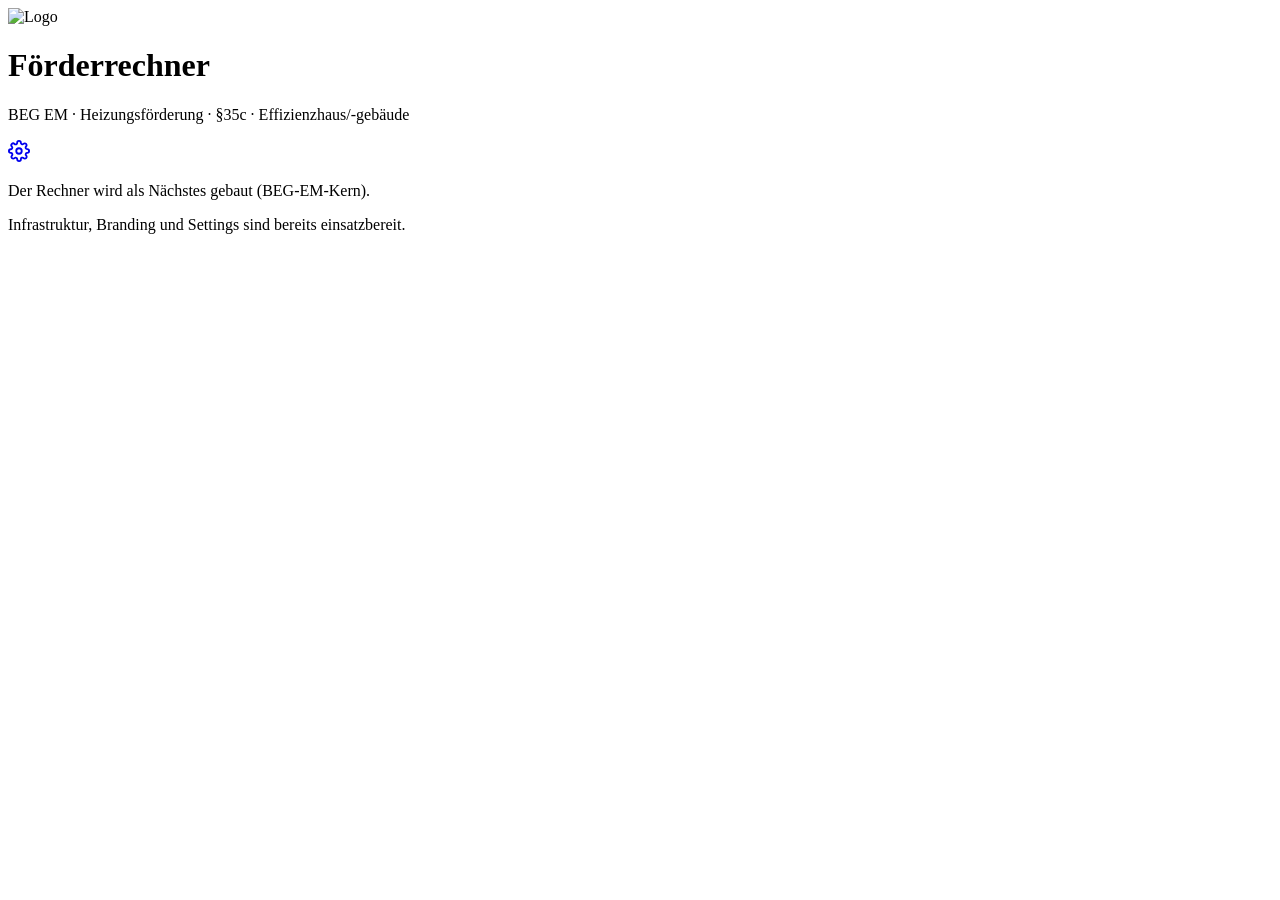
==== app/static/index.html @ 8550be23 "Scaffold: FastAPI + static frontend, Branding-Settings, Docker/CI/Compose Analog abnahme-service: Si" ====
<!DOCTYPE html>
<html lang="de">
<head>
  <meta charset="utf-8">
  <meta name="viewport" content="width=device-width, initial-scale=1, viewport-fit=cover">
  <meta name="theme-color" content="#0B6E7F">
  <title>Förderrechner</title>
  <link rel="stylesheet" href="/style.css">
</head>
<body>
  <main class="container">
    <header class="page-header">
      <div class="brand">
        <img id="brand-logo" src="" alt="Logo" class="hidden">
        <div>
          <h1 id="brand-title">Förderrechner</h1>
          <p class="sub">BEG EM · Heizungsförderung · §35c · Effizienzhaus/-gebäude</p>
        </div>
      </div>
      <a href="/settings.html" class="icon-btn" title="Einstellungen" aria-label="Einstellungen">
        <svg viewBox="0 0 24 24" width="22" height="22" fill="none" stroke="currentColor" stroke-width="2" stroke-linecap="round" stroke-linejoin="round">
          <circle cx="12" cy="12" r="3"/>
          <path d="M19.4 15a1.65 1.65 0 0 0 .33 1.82l.06.06a2 2 0 1 1-2.83 2.83l-.06-.06a1.65 1.65 0 0 0-1.82-.33 1.65 1.65 0 0 0-1 1.51V21a2 2 0 0 1-4 0v-.09A1.65 1.65 0 0 0 9 19.4a1.65 1.65 0 0 0-1.82.33l-.06.06a2 2 0 1 1-2.83-2.83l.06-.06a1.65 1.65 0 0 0 .33-1.82 1.65 1.65 0 0 0-1.51-1H3a2 2 0 0 1 0-4h.09A1.65 1.65 0 0 0 4.6 9a1.65 1.65 0 0 0-.33-1.82l-.06-.06a2 2 0 1 1 2.83-2.83l.06.06a1.65 1.65 0 0 0 1.82.33H9a1.65 1.65 0 0 0 1-1.51V3a2 2 0 0 1 4 0v.09a1.65 1.65 0 0 0 1 1.51 1.65 1.65 0 0 0 1.82-.33l.06-.06a2 2 0 1 1 2.83 2.83l-.06.06a1.65 1.65 0 0 0-.33 1.82V9a1.65 1.65 0 0 0 1.51 1H21a2 2 0 0 1 0 4h-.09a1.65 1.65 0 0 0-1.51 1z"/>
        </svg>
      </a>
    </header>

    <div id="app-root">
      <div class="card empty-state">
        <p>Der Rechner wird als Nächstes gebaut (BEG-EM-Kern).</p>
        <p class="small">Infrastruktur, Branding und Settings sind bereits einsatzbereit.</p>
      </div>
    </div>

    <div id="toast" class="toast hidden"></div>
  </main>

  <script src="/branding.js"></script>
  <script src="/app.js"></script>
</body>
</html>
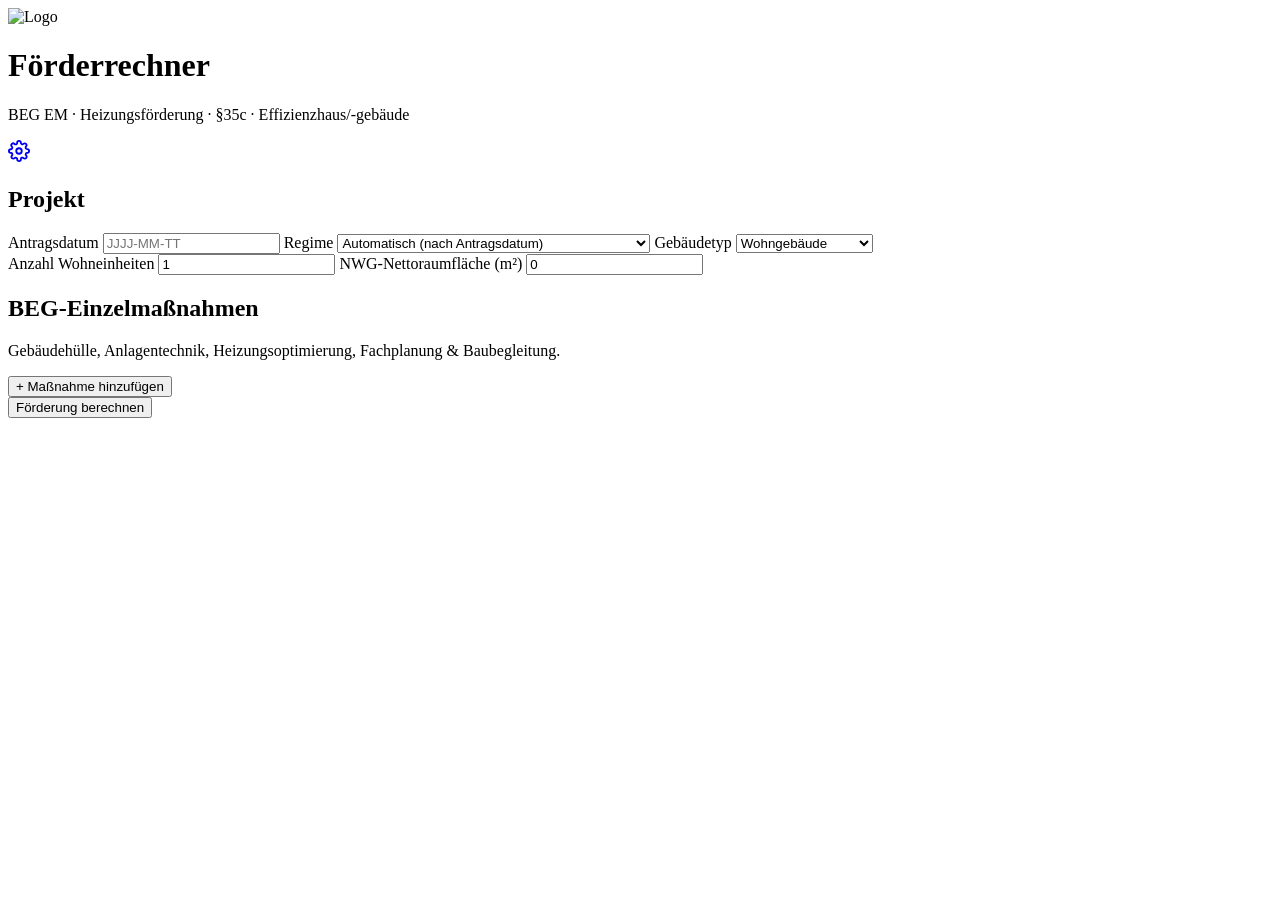
==== commit 5cdfba76: "BEG-Einzelmaßnahmen-Kern: Hülle/Anlagentechnik/Heizungsoptimierung/Fachplanung ALT+NEU-Regime nach S" ====
--- a/app/static/index.html
+++ b/app/static/index.html
@@ -26,10 +26,57 @@
     </header>
 
     <div id="app-root">
-      <div class="card empty-state">
-        <p>Der Rechner wird als Nächstes gebaut (BEG-EM-Kern).</p>
-        <p class="small">Infrastruktur, Branding und Settings sind bereits einsatzbereit.</p>
+      <section class="card">
+        <h2>Projekt</h2>
+        <div class="row-3">
+          <label>
+            <span>Antragsdatum</span>
+            <input id="antragsdatum" type="text" placeholder="JJJJ-MM-TT" />
+          </label>
+          <label>
+            <span>Regime</span>
+            <select id="regime">
+              <option value="AUTO">Automatisch (nach Antragsdatum)</option>
+              <option value="ALT">ALT (Bestandsprojekt / Bescheid vor 21.07.2026)</option>
+              <option value="NEU">NEU</option>
+            </select>
+          </label>
+          <label>
+            <span>Gebäudetyp</span>
+            <select id="gebaeude-typ">
+              <option value="WG">Wohngebäude</option>
+              <option value="NWG">Nichtwohngebäude</option>
+            </select>
+          </label>
+        </div>
+        <div class="row-3">
+          <label id="feld-anzahl-we">
+            <span>Anzahl Wohneinheiten</span>
+            <input id="anzahl-we" type="number" min="1" value="1" />
+          </label>
+          <label id="feld-nwg-flaeche" class="hidden">
+            <span>NWG-Nettoraumfläche (m²)</span>
+            <input id="nwg-flaeche" type="number" min="0" value="0" />
+          </label>
+        </div>
+      </section>
+
+      <section class="card">
+        <div class="row-header">
+          <h2>BEG-Einzelmaßnahmen</h2>
+        </div>
+        <p class="muted small">Gebäudehülle, Anlagentechnik, Heizungsoptimierung, Fachplanung &amp; Baubegleitung.</p>
+        <div id="massnahmen-liste"></div>
+        <div class="row">
+          <button id="btn-add-massnahme" class="secondary" type="button">+ Maßnahme hinzufügen</button>
+        </div>
+      </section>
+
+      <div class="row">
+        <button id="btn-berechnen" class="primary">Förderung berechnen</button>
       </div>
+
+      <div id="ergebnis"></div>
     </div>
 
     <div id="toast" class="toast hidden"></div>
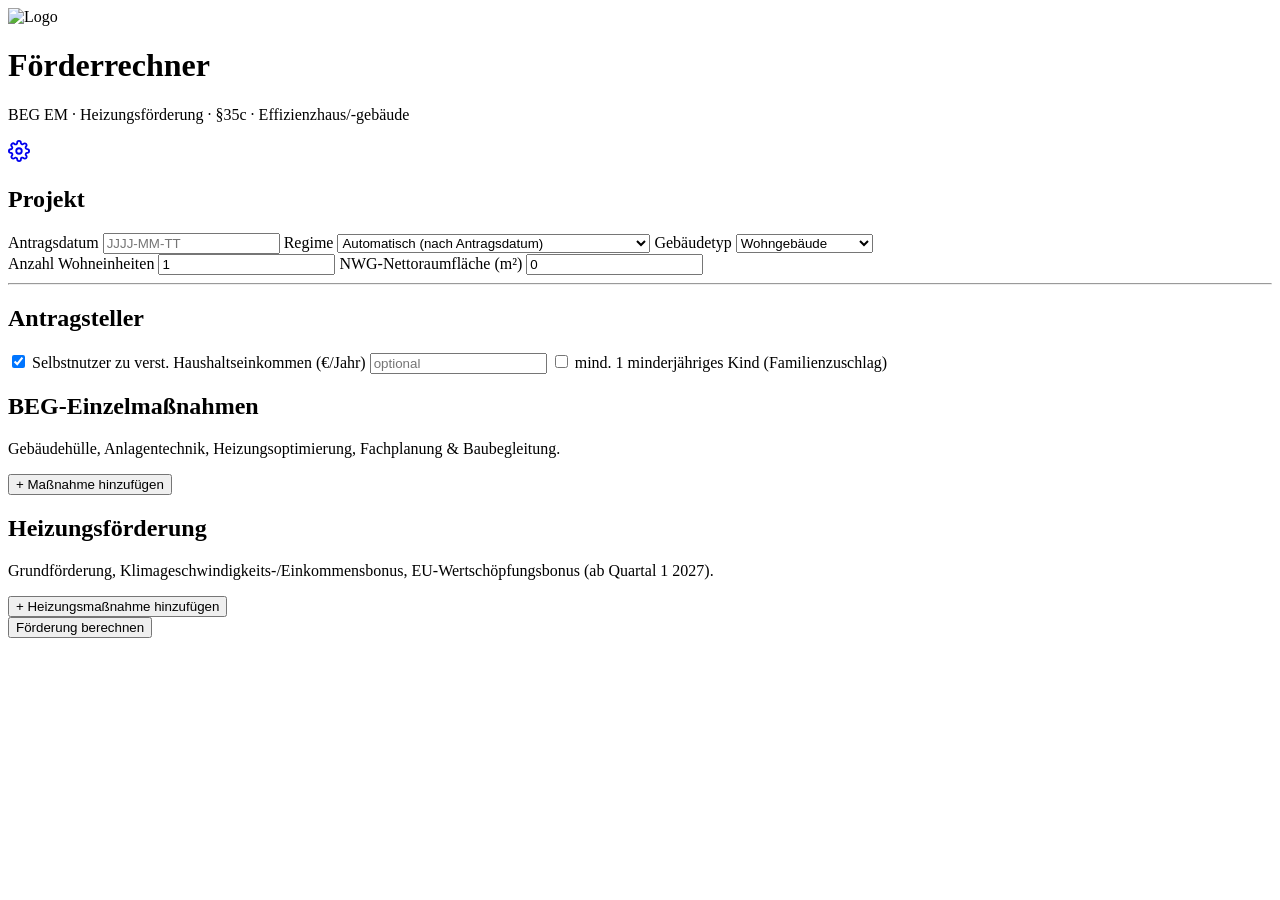
==== commit bd7eb926: "BEG-Heizungsförderung: Grundförderung, KGB, Einkommensbonus, EU-Wertschöpfungsbonus ALT+NEU nach Ski" ====
--- a/app/static/index.html
+++ b/app/static/index.html
@@ -59,6 +59,16 @@
             <input id="nwg-flaeche" type="number" min="0" value="0" />
           </label>
         </div>
+        <hr class="section-divider" />
+        <h2>Antragsteller</h2>
+        <div class="row-3">
+          <label class="checkbox-label"><input type="checkbox" id="selbstnutzer" checked /> Selbstnutzer</label>
+          <label>
+            <span>zu verst. Haushaltseinkommen (€/Jahr)</span>
+            <input id="zve" type="number" min="0" placeholder="optional" />
+          </label>
+          <label class="checkbox-label"><input type="checkbox" id="kind-minderjaehrig" /> mind. 1 minderjähriges Kind (Familienzuschlag)</label>
+        </div>
       </section>
 
       <section class="card">
@@ -69,6 +79,17 @@
         <div id="massnahmen-liste"></div>
         <div class="row">
           <button id="btn-add-massnahme" class="secondary" type="button">+ Maßnahme hinzufügen</button>
+        </div>
+      </section>
+
+      <section class="card">
+        <div class="row-header">
+          <h2>Heizungsförderung</h2>
+        </div>
+        <p class="muted small">Grundförderung, Klimageschwindigkeits-/Einkommensbonus, EU-Wertschöpfungsbonus (ab Quartal 1 2027).</p>
+        <div id="heizung-liste"></div>
+        <div class="row">
+          <button id="btn-add-heizung" class="secondary" type="button">+ Heizungsmaßnahme hinzufügen</button>
         </div>
       </section>
 
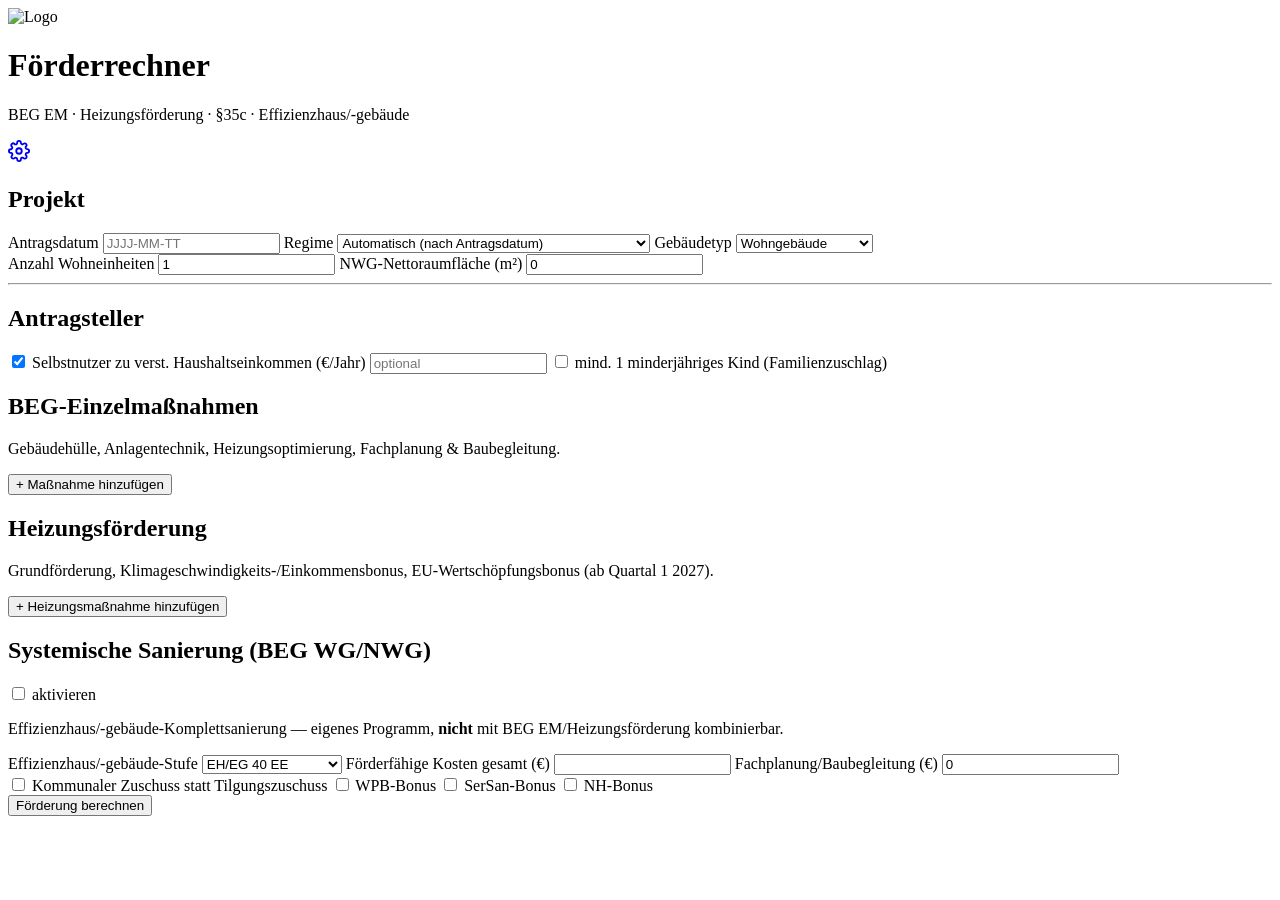
==== commit a4ab7062: "BEG WG/NWG systemische Sanierung: Effizienzhaus/-gebäude-Komplettsanierung Tilgungszuschuss/kommunal" ====
--- a/app/static/index.html
+++ b/app/static/index.html
@@ -93,6 +93,42 @@
         </div>
       </section>
 
+      <section class="card">
+        <div class="row-header">
+          <h2>Systemische Sanierung (BEG WG/NWG)</h2>
+          <label class="checkbox-label" style="flex:0 0 auto;"><input type="checkbox" id="systemisch-aktiv" /> aktivieren</label>
+        </div>
+        <p class="muted small">Effizienzhaus/-gebäude-Komplettsanierung — eigenes Programm, <strong>nicht</strong> mit BEG EM/Heizungsförderung kombinierbar.</p>
+        <div id="systemisch-felder" class="hidden">
+          <div class="row-3">
+            <label>
+              <span>Effizienzhaus/-gebäude-Stufe</span>
+              <select id="sys-stufe">
+                <option value="eh40_ee">EH/EG 40 EE</option>
+                <option value="eh55_ee">EH/EG 55 EE</option>
+                <option value="eh70_ee">EH/EG 70 EE</option>
+                <option value="eh85_ee">EH 85 EE (nur WG)</option>
+                <option value="denkmal_ee">Denkmal EE</option>
+              </select>
+            </label>
+            <label>
+              <span>Förderfähige Kosten gesamt (€)</span>
+              <input id="sys-kosten" type="number" min="0" step="0.01" />
+            </label>
+            <label>
+              <span>Fachplanung/Baubegleitung (€)</span>
+              <input id="sys-fachplanung" type="number" min="0" step="0.01" value="0" />
+            </label>
+          </div>
+          <div class="row mn-optionen">
+            <label class="checkbox-label"><input type="checkbox" id="sys-kommunal" /> Kommunaler Zuschuss statt Tilgungszuschuss</label>
+            <label class="checkbox-label"><input type="checkbox" id="sys-wpb" /> WPB-Bonus</label>
+            <label class="checkbox-label"><input type="checkbox" id="sys-sersan" /> SerSan-Bonus</label>
+            <label class="checkbox-label"><input type="checkbox" id="sys-nh" /> NH-Bonus</label>
+          </div>
+        </div>
+      </section>
+
       <div class="row">
         <button id="btn-berechnen" class="primary">Förderung berechnen</button>
       </div>
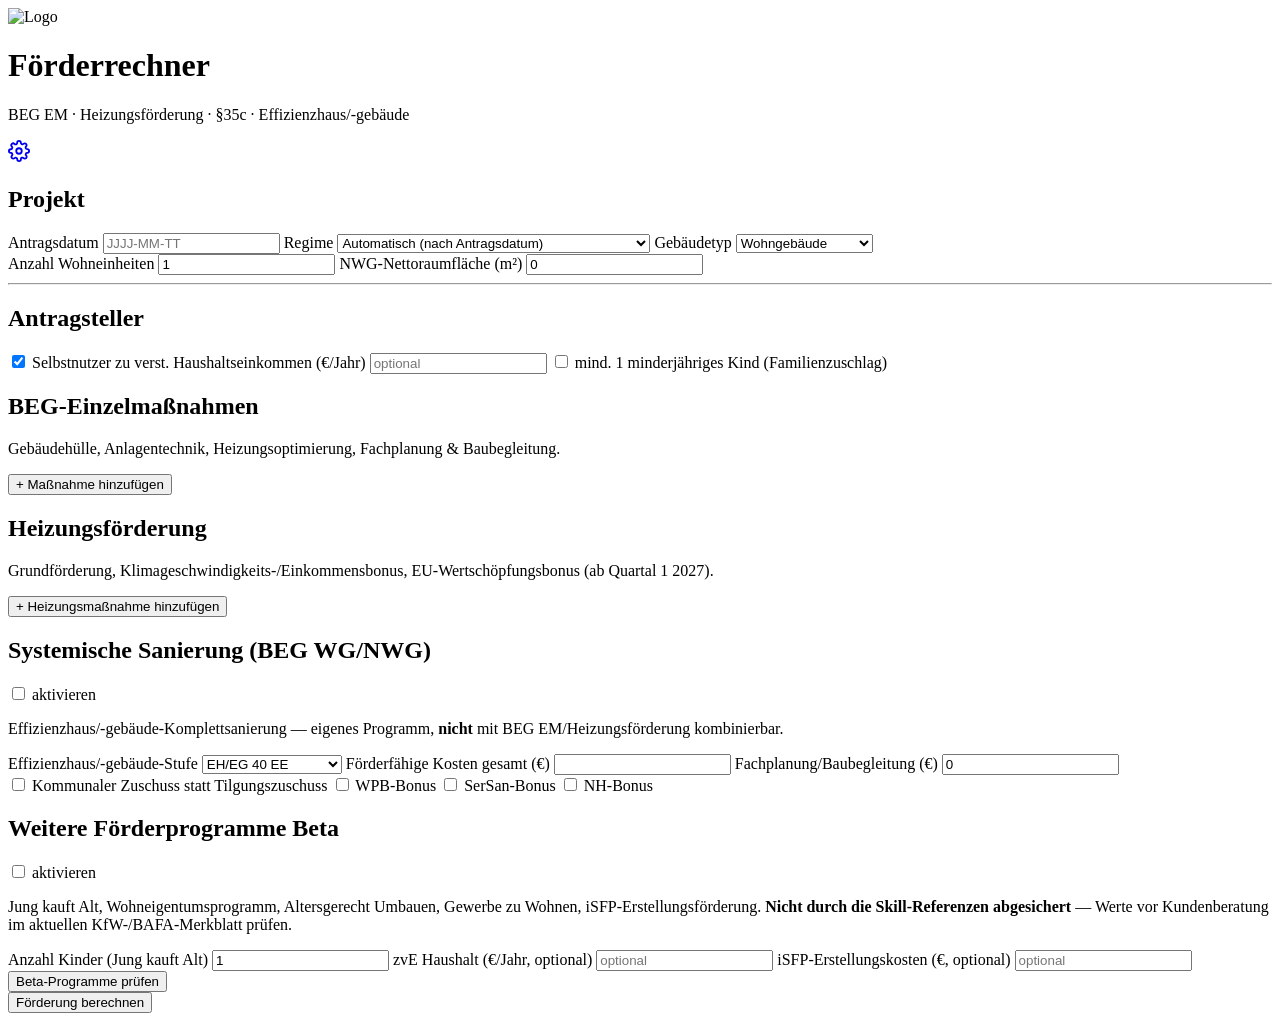
==== commit ecc8ae96: "Beta-Modul: KfW-Nebenprogramme + iSFP-Erstellungsförderung Jung kauft Alt, Wohneigentumsprogramm, Al" ====
--- a/app/static/index.html
+++ b/app/static/index.html
@@ -129,6 +129,38 @@
         </div>
       </section>
 
+      <section class="card">
+        <div class="row-header">
+          <h2>Weitere Förderprogramme <span class="badge">Beta</span></h2>
+          <label class="checkbox-label" style="flex:0 0 auto;"><input type="checkbox" id="beta-aktiv" /> aktivieren</label>
+        </div>
+        <p class="muted small">
+          Jung kauft Alt, Wohneigentumsprogramm, Altersgerecht Umbauen, Gewerbe zu
+          Wohnen, iSFP-Erstellungsförderung. <strong>Nicht durch die Skill-Referenzen
+          abgesichert</strong> — Werte vor Kundenberatung im aktuellen KfW-/BAFA-Merkblatt prüfen.
+        </p>
+        <div id="beta-felder" class="hidden">
+          <div class="row-3">
+            <label>
+              <span>Anzahl Kinder (Jung kauft Alt)</span>
+              <input id="beta-kinder" type="number" min="0" value="1" />
+            </label>
+            <label>
+              <span>zvE Haushalt (€/Jahr, optional)</span>
+              <input id="beta-zve" type="number" min="0" placeholder="optional" />
+            </label>
+            <label>
+              <span>iSFP-Erstellungskosten (€, optional)</span>
+              <input id="beta-isfp-kosten" type="number" min="0" placeholder="optional" />
+            </label>
+          </div>
+          <div class="row">
+            <button id="btn-beta-berechnen" class="secondary" type="button">Beta-Programme prüfen</button>
+          </div>
+          <div id="beta-ergebnis"></div>
+        </div>
+      </section>
+
       <div class="row">
         <button id="btn-berechnen" class="primary">Förderung berechnen</button>
       </div>
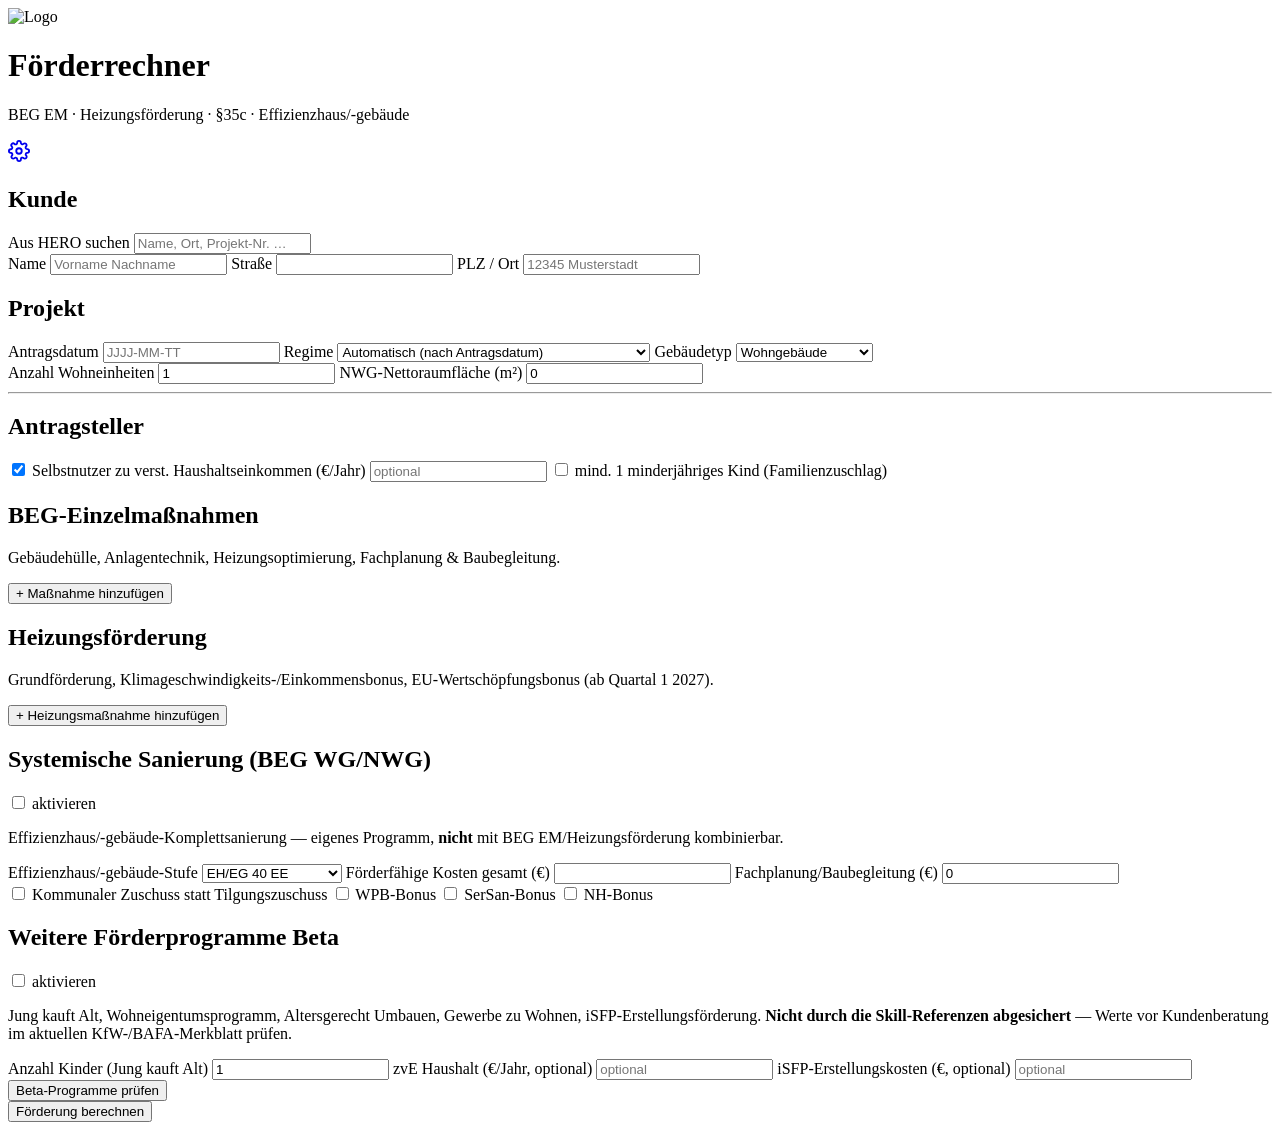
==== commit 2dcd8dc7: "HERO-Kundensuche (analog Wärmebrücken-Tool) + GHCR-Public-Doku aktualisiert hero_client.py: direkte " ====
--- a/app/static/index.html
+++ b/app/static/index.html
@@ -27,6 +27,31 @@
 
     <div id="app-root">
       <section class="card">
+        <h2>Kunde</h2>
+        <div id="hero-search-wrap" class="hidden">
+          <label>
+            <span>Aus HERO suchen</span>
+            <input id="hero-search" type="text" placeholder="Name, Ort, Projekt-Nr. …" autocomplete="off" />
+          </label>
+          <div id="hero-results" class="hero-results hidden"></div>
+        </div>
+        <div class="row-3">
+          <label>
+            <span>Name</span>
+            <input id="kunde-name" type="text" placeholder="Vorname Nachname" />
+          </label>
+          <label>
+            <span>Straße</span>
+            <input id="kunde-strasse" type="text" />
+          </label>
+          <label>
+            <span>PLZ / Ort</span>
+            <input id="kunde-ort" type="text" placeholder="12345 Musterstadt" />
+          </label>
+        </div>
+      </section>
+
+      <section class="card">
         <h2>Projekt</h2>
         <div class="row-3">
           <label>
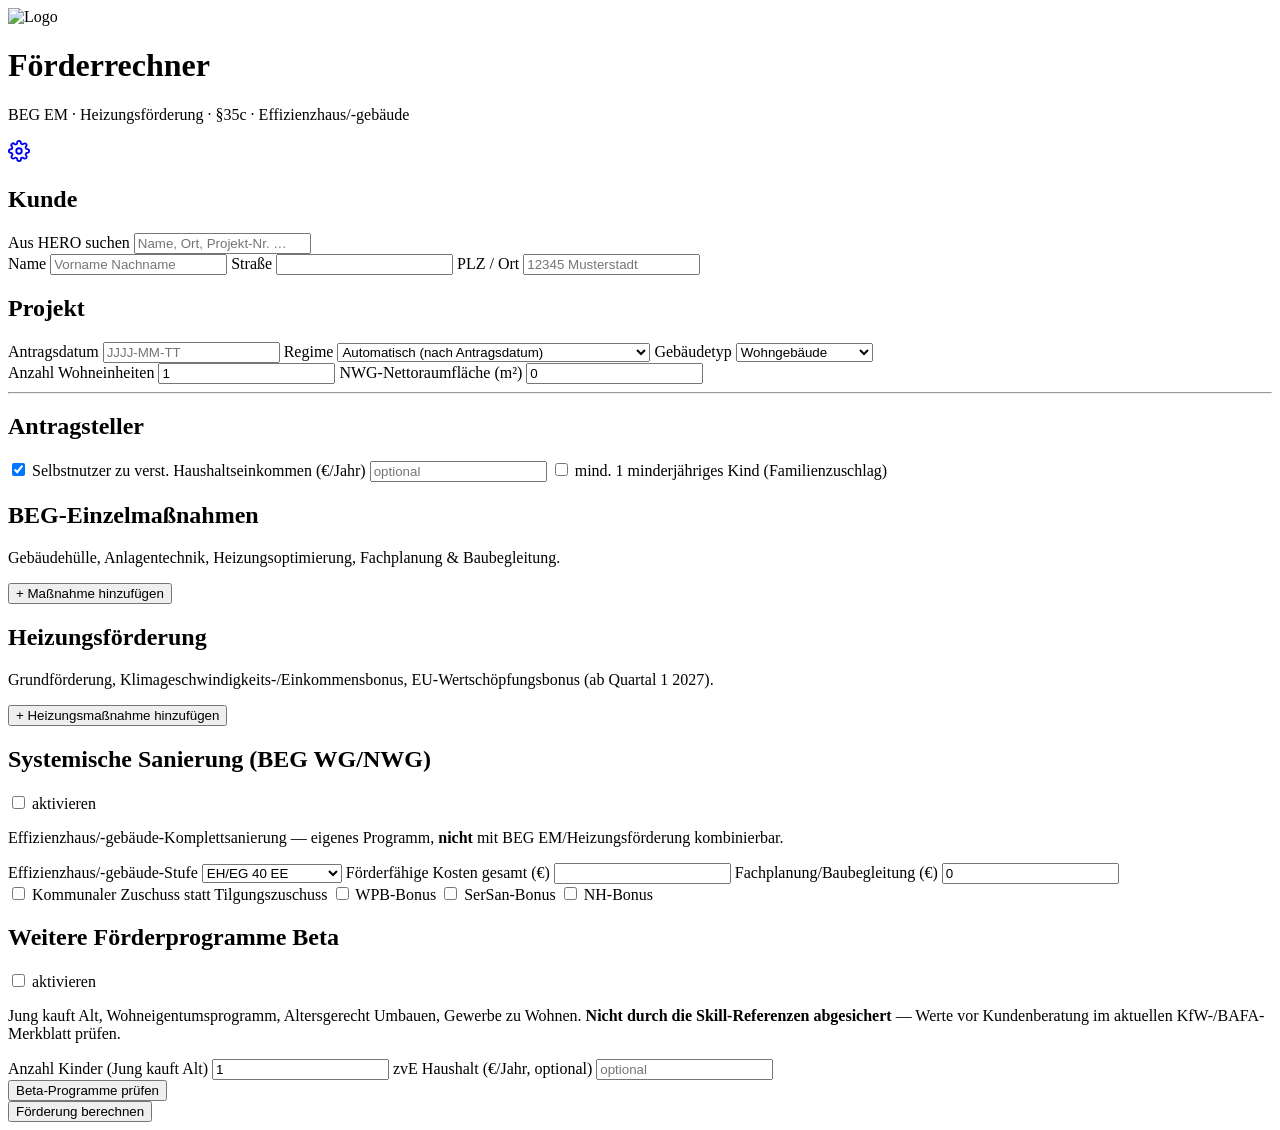
==== commit 86c9e8bd: "iSFP-Erstellung als Maßnahme; iSFP-Bonus nur auf den durch den iSFP zusätzlich förderfähigen Teil - " ====
--- a/app/static/index.html
+++ b/app/static/index.html
@@ -161,7 +161,7 @@
         </div>
         <p class="muted small">
           Jung kauft Alt, Wohneigentumsprogramm, Altersgerecht Umbauen, Gewerbe zu
-          Wohnen, iSFP-Erstellungsförderung. <strong>Nicht durch die Skill-Referenzen
+          Wohnen. <strong>Nicht durch die Skill-Referenzen
           abgesichert</strong> — Werte vor Kundenberatung im aktuellen KfW-/BAFA-Merkblatt prüfen.
         </p>
         <div id="beta-felder" class="hidden">
@@ -173,10 +173,6 @@
             <label>
               <span>zvE Haushalt (€/Jahr, optional)</span>
               <input id="beta-zve" type="number" min="0" placeholder="optional" />
-            </label>
-            <label>
-              <span>iSFP-Erstellungskosten (€, optional)</span>
-              <input id="beta-isfp-kosten" type="number" min="0" placeholder="optional" />
             </label>
           </div>
           <div class="row">
